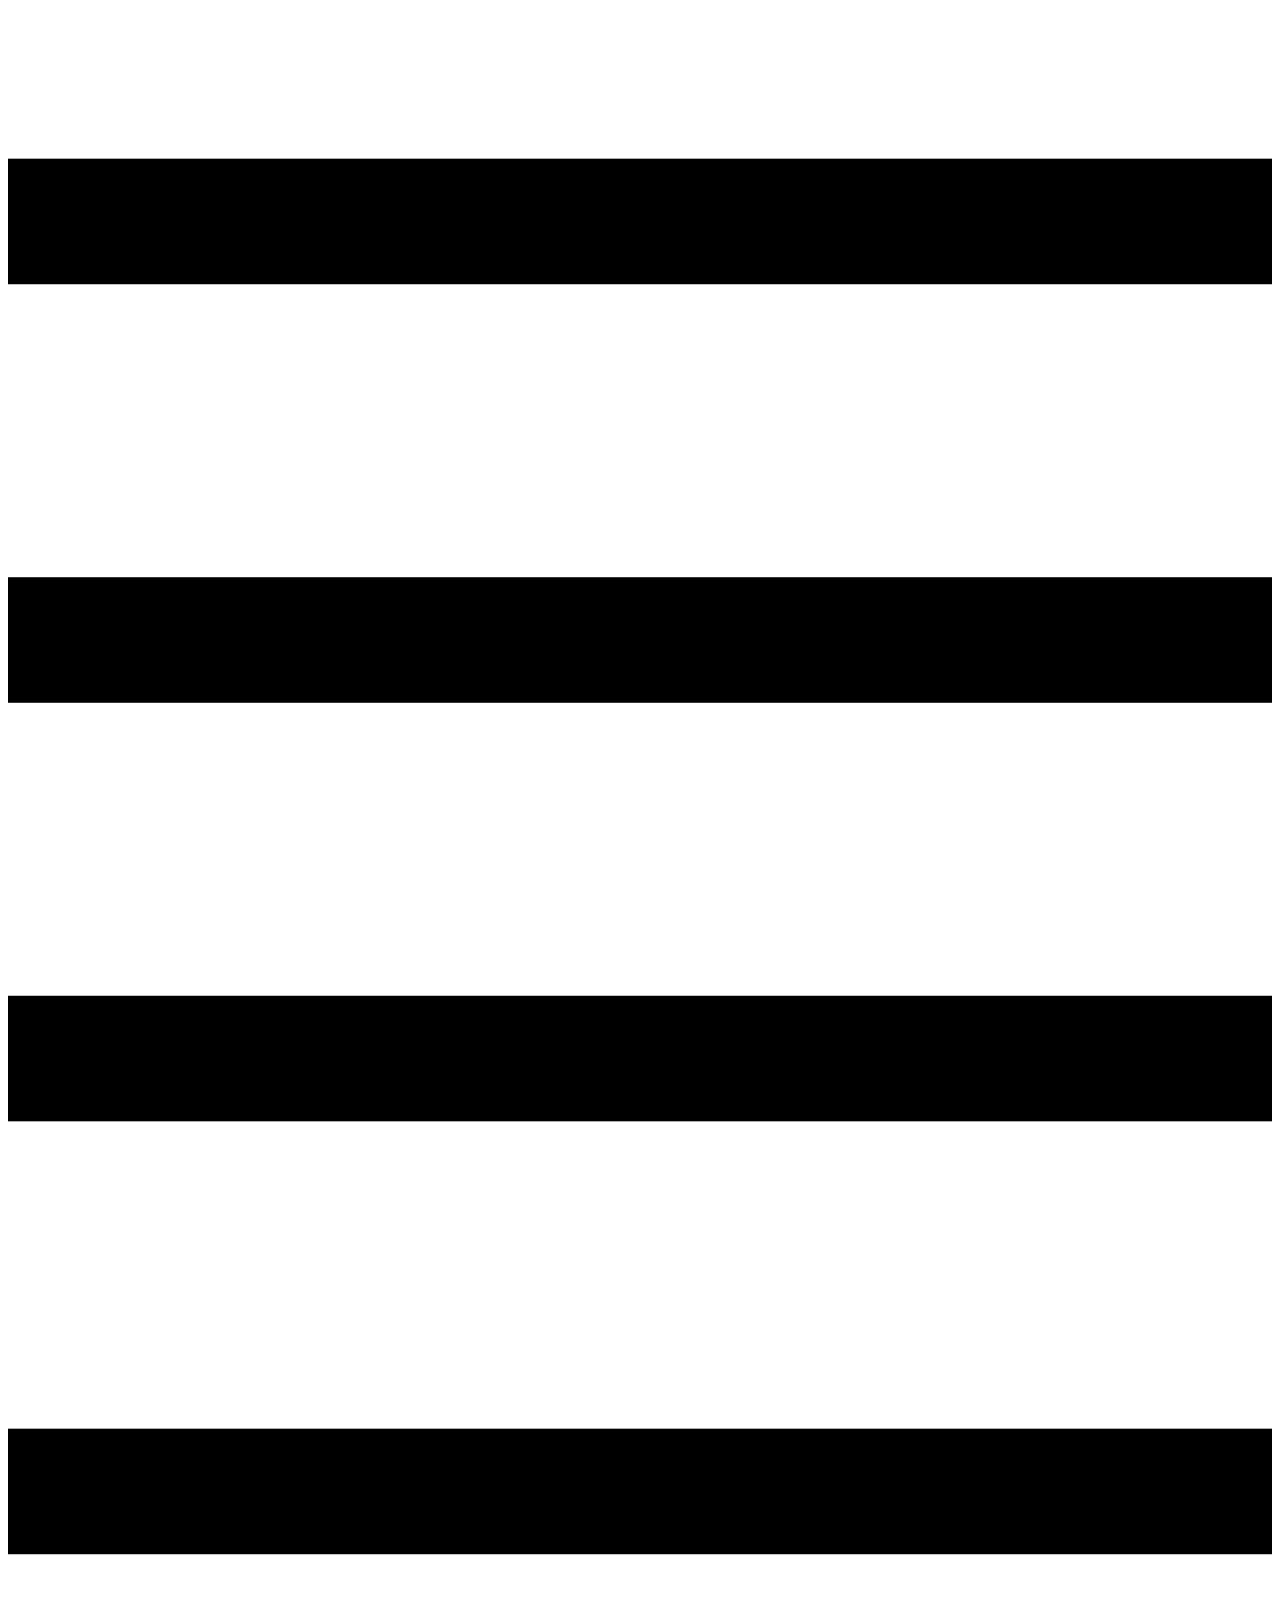
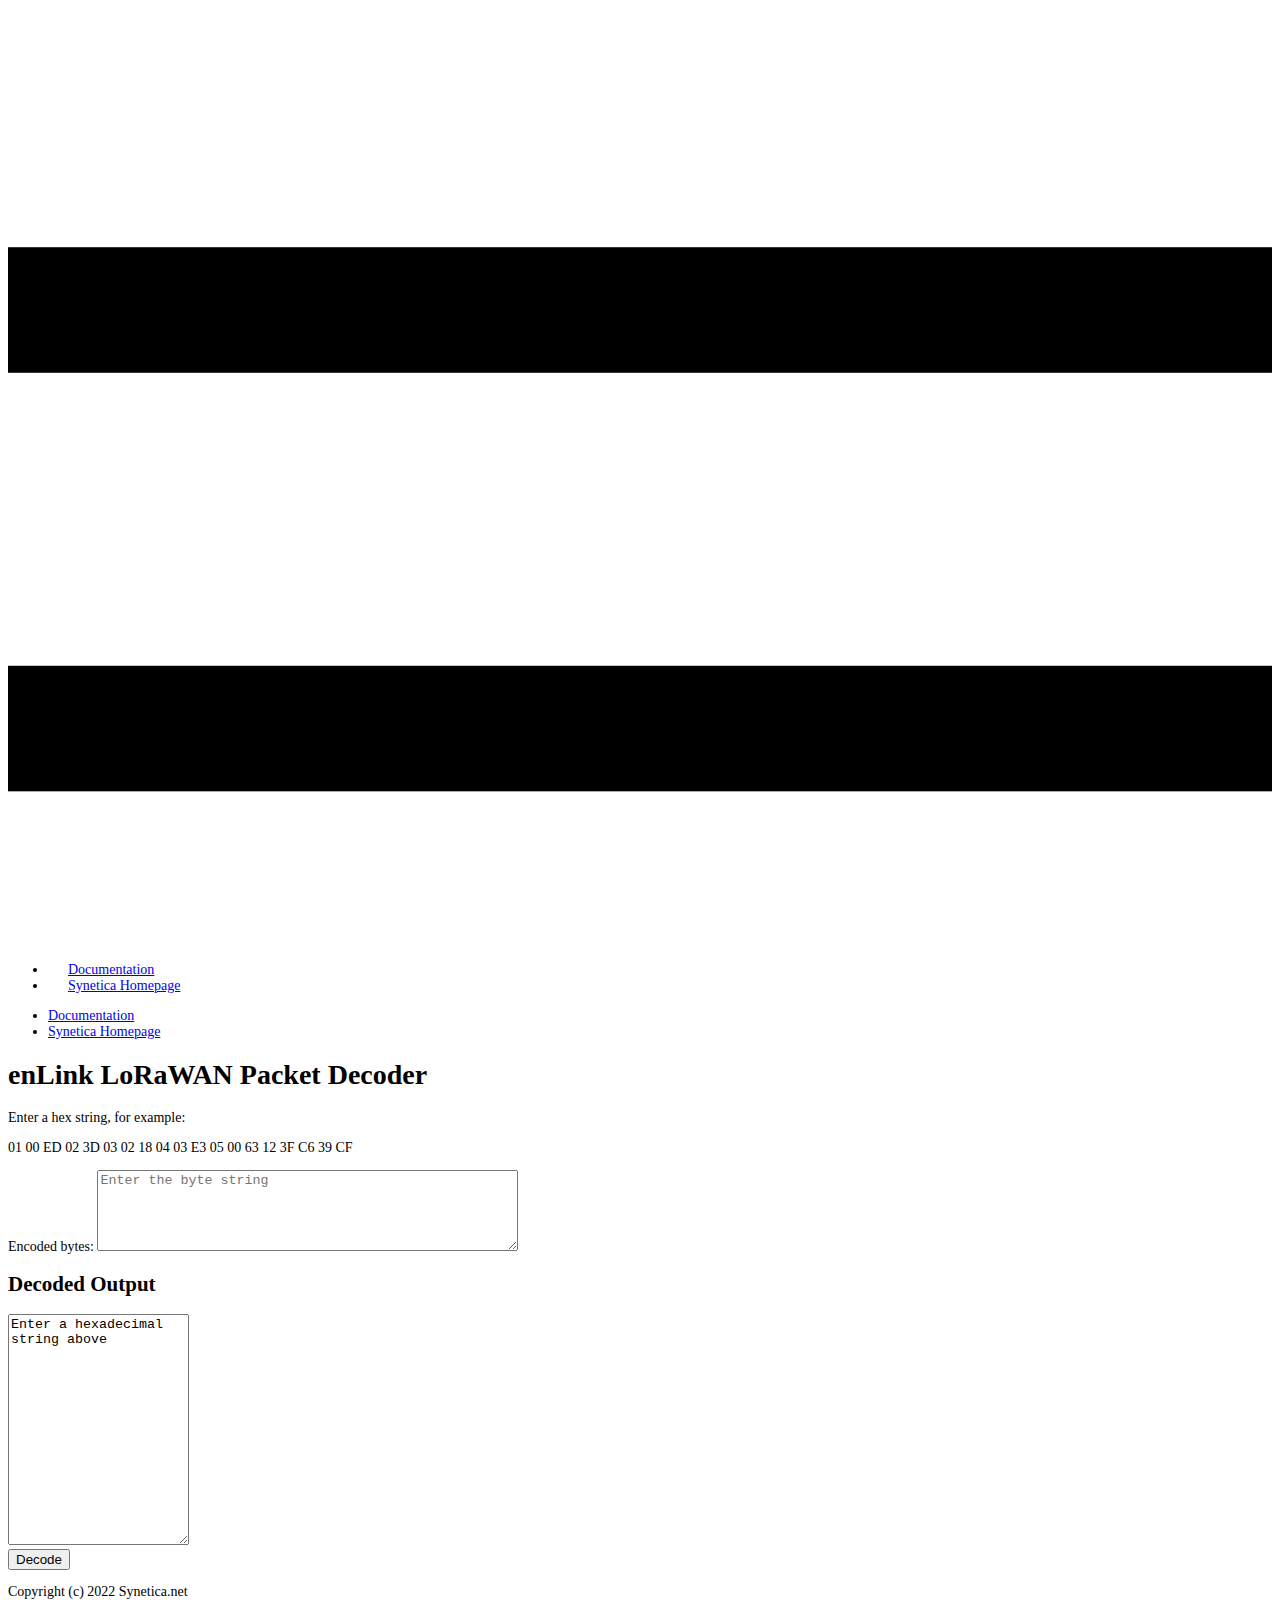
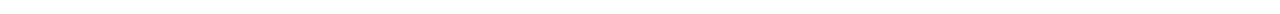
==== docs/index.html @ ffe73d11 "Update index page" ====
<!DOCTYPE html>
<html style="font-size: 14px" lang="en">
  <head>
    <meta name="viewport" content="width=device-width, initial-scale=1.0" />
    <meta charset="utf-8" />
    <meta name="keywords" content="enLink LoRaWAN decoder" />
    <meta name="description" content="" />
    <title>enLink Packet Decoder</title>
    <link rel="stylesheet" href="nicepage.css" media="screen" />
    <link rel="stylesheet" href="enLink-Packet-Decoder.css" media="screen" />
    <script
      class="u-script"
      type="text/javascript"
      src="jquery.js"
      defer=""
    ></script>
    <script
      class="u-script"
      type="text/javascript"
      src="nicepage.js"
      defer=""
    ></script>
    <meta name="generator" content="Hand Hacked" />
    <link
      id="u-theme-google-font"
      rel="stylesheet"
      href="https://fonts.googleapis.com/css?family=Roboto:100,100i,300,300i,400,400i,500,500i,700,700i,900,900i|Open+Sans:300,300i,400,400i,500,500i,600,600i,700,700i,800,800i"
    />
    <link
      id="u-page-google-font"
      rel="stylesheet"
      href="https://fonts.googleapis.com/css?family=Fira+Mono:400,500,700"
    />

    <script type="application/ld+json">
      {
        "@context": "http://schema.org",
        "@type": "Organization",
        "name": "Live Decoder"
      }
    </script>
    <meta name="theme-color" content="#8eafce" />
    <meta property="og:title" content="enLink Packet Decoder" />
    <meta property="og:description" content="" />
    <meta property="og:type" content="website" />
  </head>
  <body
    data-home-page="enLink-Packet-Decoder.html"
    data-home-page-title="enLink Packet Decoder"
    class="u-body u-xl-mode"
  >
    <header class="u-clearfix u-header u-header" id="sec-e3d4">
      <div class="u-clearfix u-sheet u-valign-middle u-sheet-1">
        <nav
          class="u-align-left u-menu u-menu-dropdown u-offcanvas u-menu-1"
          data-responsive-from="XL"
        >
          <div class="menu-collapse">
            <a
              class="u-button-style u-nav-link"
              href="#"
              style="padding: 4px 0px; font-size: calc(1em + 8px)"
            >
              <svg
                class="u-svg-link"
                preserveAspectRatio="xMidYMin slice"
                viewBox="0 0 302 302"
                style=""
              >
                <use
                  xmlns:xlink="http://www.w3.org/1999/xlink"
                  xlink:href="#svg-5c50"
                ></use>
              </svg>
              <svg
                xmlns="http://www.w3.org/2000/svg"
                xmlns:xlink="http://www.w3.org/1999/xlink"
                version="1.1"
                id="svg-5c50"
                x="0px"
                y="0px"
                viewBox="0 0 302 302"
                style="enable-background: new 0 0 302 302"
                xml:space="preserve"
                class="u-svg-content"
              >
                <g>
                  <rect y="36" width="302" height="30"></rect>
                  <rect y="236" width="302" height="30"></rect>
                  <rect y="136" width="302" height="30"></rect>
                </g>
                <g></g>
                <g></g>
                <g></g>
                <g></g>
                <g></g>
                <g></g>
                <g></g>
                <g></g>
                <g></g>
                <g></g>
                <g></g>
                <g></g>
                <g></g>
                <g></g>
                <g></g>
              </svg>
            </a>
          </div>
          <div class="u-custom-menu u-nav-container">
            <ul class="u-nav u-unstyled u-nav-1">
              <li class="u-nav-item">
                <a
                  class="u-button-style u-nav-link u-text-active-palette-1-base u-text-hover-palette-2-base"
                  href="https://github.com/synetica/enlink-decoder"
                  style="padding: 10px 20px"
                  >Documentation</a
                >
              </li>
              <li class="u-nav-item">
                <a
                  class="u-button-style u-nav-link u-text-active-palette-1-base u-text-hover-palette-2-base"
                  href="https://synetica.net"
                  style="padding: 10px 20px"
                  >Synetica Homepage</a
                >
              </li>
            </ul>
          </div>
          <div class="u-custom-menu u-nav-container-collapse">
            <div
              class="u-align-center u-black u-container-style u-inner-container-layout u-opacity u-opacity-95 u-sidenav"
            >
              <div class="u-inner-container-layout u-sidenav-overflow">
                <div class="u-menu-close"></div>
                <ul
                  class="u-align-center u-nav u-popupmenu-items u-unstyled u-nav-2"
                >
                  <li class="u-nav-item">
                    <a
                      class="u-button-style u-nav-link"
                      href="https://github.com/synetica/enlink-decoder"
                      >Documentation</a
                    >
                  </li>
                  <li class="u-nav-item">
                    <a
                      class="u-button-style u-nav-link"
                      href="https://synetica.net"
                      >Synetica Homepage</a
                    >
                  </li>
                </ul>
              </div>
            </div>
            <div class="u-black u-menu-overlay u-opacity u-opacity-70"></div>
          </div>
        </nav>
      </div>
    </header>
    <section
      class="u-align-left u-clearfix u-image u-section-1"
      id="carousel_5990"
      data-image-width="978"
      data-image-height="648"
    >
      <div class="u-clearfix u-sheet u-sheet-1">
        <h1 class="u-text u-text-default u-text-palette-2-base u-text-1">
          enLink LoRaWA​N Packet Decoder
        </h1>
        <div class="u-clearfix u-layout-wrap u-layout-wrap-1">
          <div class="u-layout">
            <div class="u-layout-col">
              <div
                class="u-align-left u-container-style u-layout-cell u-size-60 u-layout-cell-1"
              >
                <div class="u-container-layout u-container-layout-1">
                  <p class="u-text u-text-2">
                    Enter a hex string, for example:
                  </p>
                  <p
                    class="u-large-text u-text u-text-black u-text-default u-text-variant u-text-3"
                  >
                    01 00 ED 02 3D 03 02 18 04 03 E3 05 00 63 12 3F C6 39 CF
                  </p>
                  <div class="u-expanded-width u-form u-form-1">
                    <div class="u-form-group u-form-message">
                      <label
                        for="encoded-bytes"
                        class="u-custom-font u-label u-text-font"
                        >Encoded bytes:</label
                      >
                      <textarea
                        placeholder="Enter the byte string"
                        rows="5"
                        cols="50"
                        id="encoded-bytes"
                        name="encoded-bytes"
                        class="u-border-1 u-border-grey-30 u-custom-font u-input u-input-rectangle u-palette-2-light-3 u-radius-10 u-input-1"
                        required=""
                      ></textarea>

                      <h2>Decoded Output</h2>
                      <textarea id="output" class="u-border-1 u-border-grey-30 u-custom-font u-input u-input-rectangle u-palette-2-light-3 u-radius-10 u-input-1" rows="15">Enter a hexadecimal string above</textarea>

                      <div class="u-align-left u-form-group u-form-submit">
                        <button
                          id="decode"
                          onclick="decode_packet(); return false;"
                          class="u-active-palette-1-dark-1 u-border-none u-btn u-btn-submit u-button-style u-hover-palette-1-light-1 u-btn-1"
                        >
                          Decode
                        </button>
                      </div>
                    </div>
                  </div>
                </div>
              </div>
            </div>
          </div>
        </div>
      </div>
    </section>

    <footer
      class="u-align-center u-clearfix u-footer u-grey-80 u-footer"
      id="sec-57d0"
    >
      <div class="u-clearfix u-sheet u-sheet-1">
        <p class="u-small-text u-text u-text-variant u-text-1">
          Copyright (c) 2022 Synetica.net
        </p>
      </div>
    </footer>

    <script src="script.js"></script>
    <noscript>You need to enable JavaScript to enable interactivity.</noscript>
  </body>
</html>
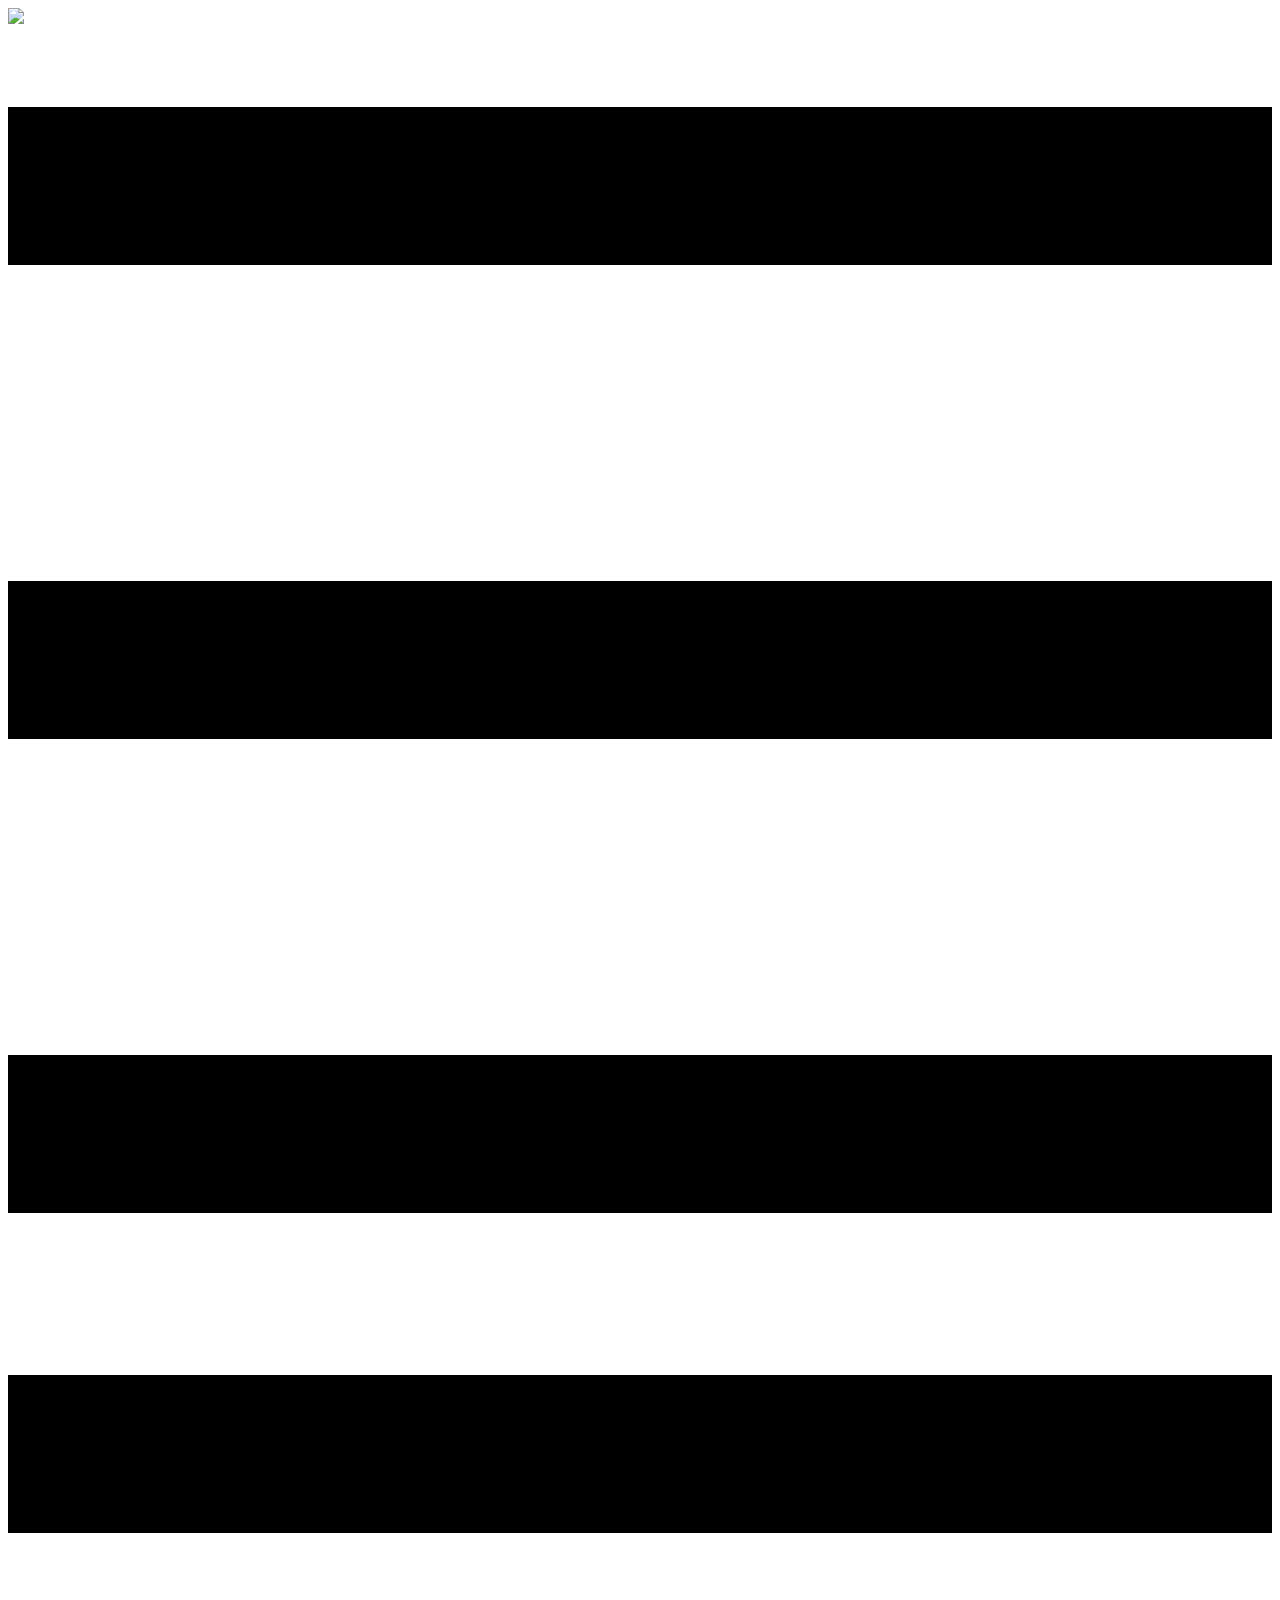
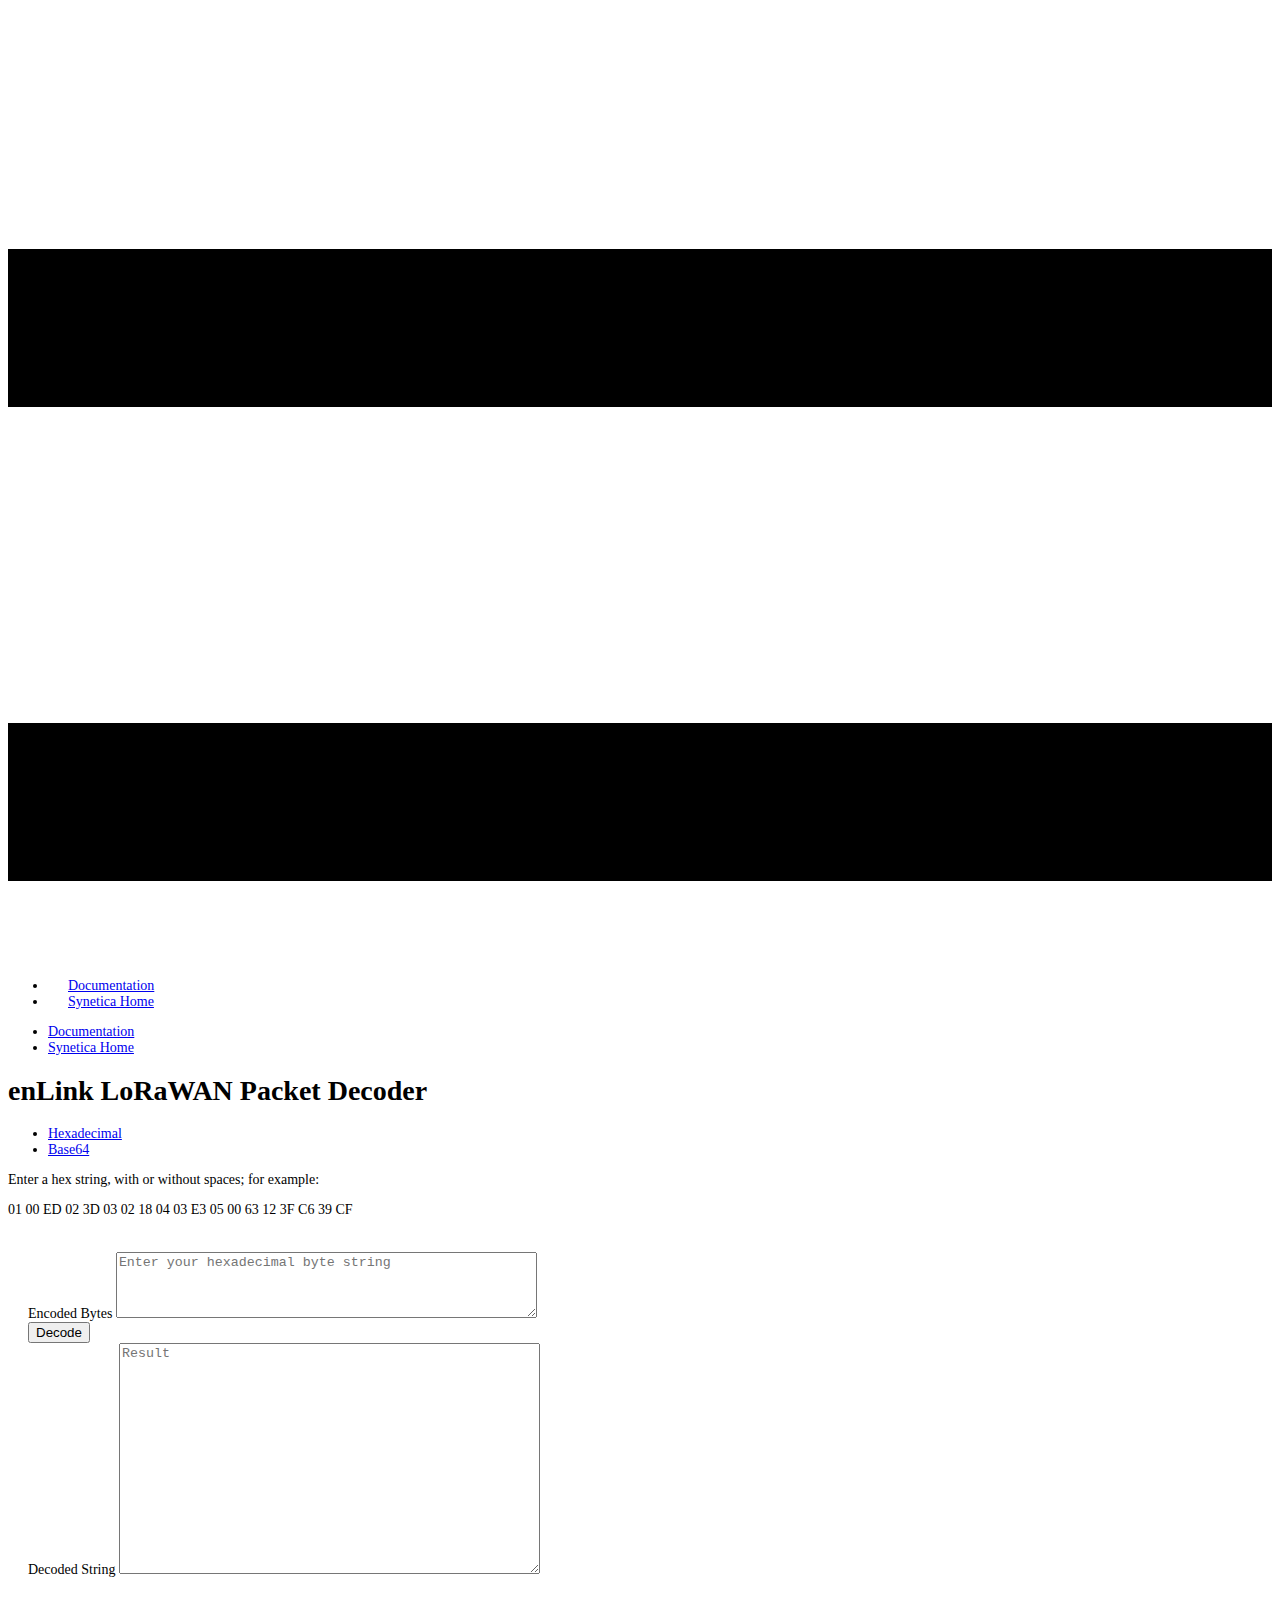
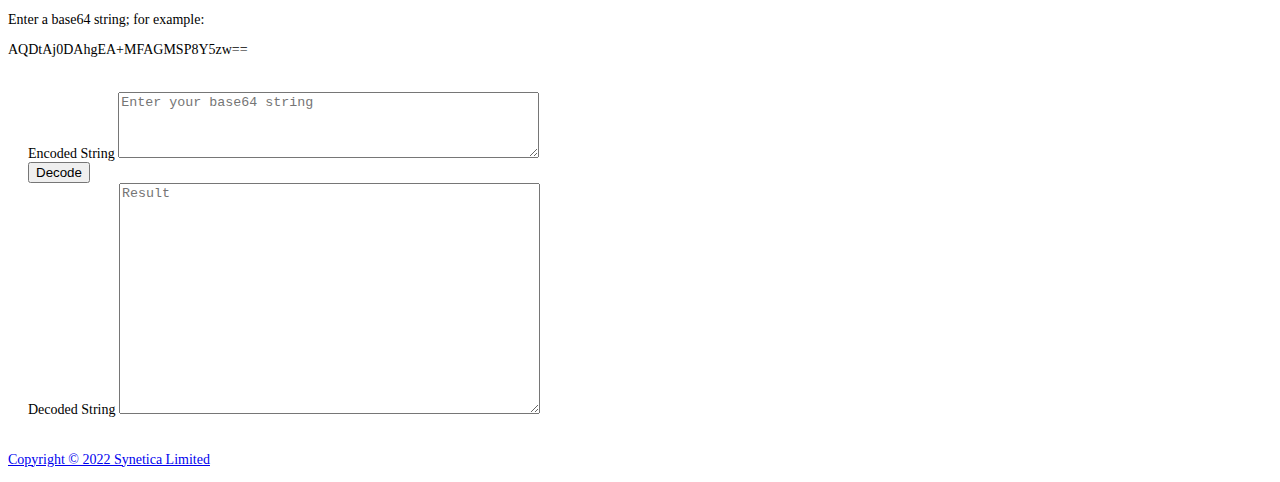
==== commit f85edae6: "Small typo fixes" ====
--- a/docs/index.html
+++ b/docs/index.html
@@ -1,239 +1,137 @@
 <!DOCTYPE html>
-<html style="font-size: 14px" lang="en">
+<html style="font-size: 14px;" lang="en">
   <head>
-    <meta name="viewport" content="width=device-width, initial-scale=1.0" />
-    <meta charset="utf-8" />
-    <meta name="keywords" content="enLink LoRaWAN decoder" />
-    <meta name="description" content="" />
+    <meta name="viewport" content="width=device-width, initial-scale=1.0"/>
+    <meta charset="utf-8"/>
+    <meta name="keywords" content="enLink LoRaWAN decoder"/>
+    <meta name="description" content=""/>
     <title>enLink Packet Decoder</title>
-    <link rel="stylesheet" href="nicepage.css" media="screen" />
-    <link rel="stylesheet" href="enLink-Packet-Decoder.css" media="screen" />
-    <script
-      class="u-script"
-      type="text/javascript"
-      src="jquery.js"
-      defer=""
-    ></script>
-    <script
-      class="u-script"
-      type="text/javascript"
-      src="nicepage.js"
-      defer=""
-    ></script>
-    <meta name="generator" content="Hand Hacked" />
-    <link
-      id="u-theme-google-font"
-      rel="stylesheet"
-      href="https://fonts.googleapis.com/css?family=Roboto:100,100i,300,300i,400,400i,500,500i,700,700i,900,900i|Open+Sans:300,300i,400,400i,500,500i,600,600i,700,700i,800,800i"
-    />
-    <link
-      id="u-page-google-font"
-      rel="stylesheet"
-      href="https://fonts.googleapis.com/css?family=Fira+Mono:400,500,700"
-    />
-
-    <script type="application/ld+json">
-      {
+    <link rel="stylesheet" href="nicepage.css" media="screen"/>
+    <link rel="stylesheet" href="enLink-Packet-Decoder.css" media="screen"/>
+    <script class="u-script" type="text/javascript" src="jquery.js" defer=""></script>
+    <script class="u-script" type="text/javascript" src="nicepage.js" defer=""></script>
+    <meta name="generator" content="Hand Hacked"/>
+    <link rel="icon" href="images/favicon.png"/>
+    <link id="u-theme-google-font" rel="stylesheet" href="https://fonts.googleapis.com/css?family=Roboto:100,100i,300,300i,400,400i,500,500i,700,700i,900,900i|Open+Sans:300,300i,400,400i,500,500i,600,600i,700,700i,800,800i"/>
+    <link id="u-page-google-font" rel="stylesheet" href="https://fonts.googleapis.com/css?family=Fira+Mono:400,500,700"/>
+    <script type="application/ld+json">{
         "@context": "http://schema.org",
         "@type": "Organization",
-        "name": "Live Decoder"
-      }
-    </script>
-    <meta name="theme-color" content="#8eafce" />
-    <meta property="og:title" content="enLink Packet Decoder" />
-    <meta property="og:description" content="" />
-    <meta property="og:type" content="website" />
+        "name": "Live Decoder",
+        "logo": "images/synetica.png"
+    }</script>
+    <meta name="theme-color" content="#32546c"/>
+    <meta property="og:title" content="enLink Packet Decoder"/>
+    <meta property="og:description" content=""/>
+    <meta property="og:type" content="website"/>
   </head>
-  <body
-    data-home-page="enLink-Packet-Decoder.html"
-    data-home-page-title="enLink Packet Decoder"
-    class="u-body u-xl-mode"
-  >
-    <header class="u-clearfix u-header u-header" id="sec-e3d4">
-      <div class="u-clearfix u-sheet u-valign-middle u-sheet-1">
-        <nav
-          class="u-align-left u-menu u-menu-dropdown u-offcanvas u-menu-1"
-          data-responsive-from="XL"
-        >
-          <div class="menu-collapse">
-            <a
-              class="u-button-style u-nav-link"
-              href="#"
-              style="padding: 4px 0px; font-size: calc(1em + 8px)"
-            >
-              <svg
-                class="u-svg-link"
-                preserveAspectRatio="xMidYMin slice"
-                viewBox="0 0 302 302"
-                style=""
-              >
-                <use
-                  xmlns:xlink="http://www.w3.org/1999/xlink"
-                  xlink:href="#svg-5c50"
-                ></use>
-              </svg>
-              <svg
-                xmlns="http://www.w3.org/2000/svg"
-                xmlns:xlink="http://www.w3.org/1999/xlink"
-                version="1.1"
-                id="svg-5c50"
-                x="0px"
-                y="0px"
-                viewBox="0 0 302 302"
-                style="enable-background: new 0 0 302 302"
-                xml:space="preserve"
-                class="u-svg-content"
-              >
-                <g>
-                  <rect y="36" width="302" height="30"></rect>
-                  <rect y="236" width="302" height="30"></rect>
-                  <rect y="136" width="302" height="30"></rect>
-                </g>
-                <g></g>
-                <g></g>
-                <g></g>
-                <g></g>
-                <g></g>
-                <g></g>
-                <g></g>
-                <g></g>
-                <g></g>
-                <g></g>
-                <g></g>
-                <g></g>
-                <g></g>
-                <g></g>
-                <g></g>
-              </svg>
+  <body data-home-page="enLink-Packet-Decoder.html" data-home-page-title="enLink Packet Decoder" class="u-body u-xl-mode"><header class="u-clearfix u-grey-80 u-header u-header" id="sec-e3d4"><div class="u-clearfix u-sheet u-sheet-1">
+        <a href="https://synetica.net" class="u-image u-logo u-image-1" data-image-width="320" data-image-height="100" title="Synetica Homepage" target="_blank">
+          <img src="images/synetica.png" class="u-logo-image u-logo-image-1"/>
+        </a>
+        <nav class="u-menu u-menu-dropdown u-offcanvas u-menu-1">
+          <div class="menu-collapse" style="font-size: 1rem; letter-spacing: 0px;">
+            <a class="u-button-style u-custom-left-right-menu-spacing u-custom-padding-bottom u-custom-text-active-color u-custom-text-color u-custom-text-hover-color u-custom-top-bottom-menu-spacing u-nav-link u-text-active-palette-1-base u-text-hover-palette-2-base" href="#">
+              <svg class="u-svg-link" viewBox="0 0 24 24"><use xmlns:xlink="http://www.w3.org/1999/xlink" xlink:href="#menu-hamburger"></use></svg>
+              <svg class="u-svg-content" version="1.1" id="menu-hamburger" viewBox="0 0 16 16" x="0px" y="0px" xmlns:xlink="http://www.w3.org/1999/xlink" xmlns="http://www.w3.org/2000/svg"><g><rect y="1" width="16" height="2"></rect><rect y="7" width="16" height="2"></rect><rect y="13" width="16" height="2"></rect>
+</g></svg>
             </a>
           </div>
           <div class="u-custom-menu u-nav-container">
-            <ul class="u-nav u-unstyled u-nav-1">
-              <li class="u-nav-item">
-                <a
-                  class="u-button-style u-nav-link u-text-active-palette-1-base u-text-hover-palette-2-base"
-                  href="https://github.com/synetica/enlink-decoder"
-                  style="padding: 10px 20px"
-                  >Documentation</a
-                >
-              </li>
-              <li class="u-nav-item">
-                <a
-                  class="u-button-style u-nav-link u-text-active-palette-1-base u-text-hover-palette-2-base"
-                  href="https://synetica.net"
-                  style="padding: 10px 20px"
-                  >Synetica Homepage</a
-                >
-              </li>
-            </ul>
+            <ul class="u-nav u-unstyled u-nav-1"><li class="u-nav-item"><a class="u-button-style u-nav-link u-text-active-palette-4-dark-1 u-text-body-alt-color u-text-hover-palette-4-light-2" href="https://github.com/synetica/enlink-decoder" style="padding: 10px 20px;">Documentation</a>
+</li><li class="u-nav-item"><a class="u-button-style u-nav-link u-text-active-palette-4-dark-1 u-text-body-alt-color u-text-hover-palette-4-light-2" href="https://synetica.net" style="padding: 10px 20px;">Synetica Home</a>
+</li></ul>
           </div>
           <div class="u-custom-menu u-nav-container-collapse">
-            <div
-              class="u-align-center u-black u-container-style u-inner-container-layout u-opacity u-opacity-95 u-sidenav"
-            >
+            <div class="u-black u-container-style u-inner-container-layout u-opacity u-opacity-95 u-sidenav">
               <div class="u-inner-container-layout u-sidenav-overflow">
                 <div class="u-menu-close"></div>
-                <ul
-                  class="u-align-center u-nav u-popupmenu-items u-unstyled u-nav-2"
-                >
-                  <li class="u-nav-item">
-                    <a
-                      class="u-button-style u-nav-link"
-                      href="https://github.com/synetica/enlink-decoder"
-                      >Documentation</a
-                    >
-                  </li>
-                  <li class="u-nav-item">
-                    <a
-                      class="u-button-style u-nav-link"
-                      href="https://synetica.net"
-                      >Synetica Homepage</a
-                    >
-                  </li>
-                </ul>
+                <ul class="u-align-center u-nav u-popupmenu-items u-unstyled u-nav-2"><li class="u-nav-item"><a class="u-button-style u-nav-link" href="https://github.com/synetica/enlink-decoder">Documentation</a>
+</li><li class="u-nav-item"><a class="u-button-style u-nav-link" href="https://synetica.net">Synetica Home</a>
+</li></ul>
               </div>
             </div>
             <div class="u-black u-menu-overlay u-opacity u-opacity-70"></div>
           </div>
         </nav>
-      </div>
-    </header>
-    <section
-      class="u-align-left u-clearfix u-image u-section-1"
-      id="carousel_5990"
-      data-image-width="978"
-      data-image-height="648"
-    >
+      </div></header>
+    <section class="u-align-left u-clearfix u-image u-section-1" id="carousel_5990" data-image-width="978" data-image-height="648">
       <div class="u-clearfix u-sheet u-sheet-1">
-        <h1 class="u-text u-text-default u-text-palette-2-base u-text-1">
-          enLink LoRaWA​N Packet Decoder
-        </h1>
-        <div class="u-clearfix u-layout-wrap u-layout-wrap-1">
-          <div class="u-layout">
-            <div class="u-layout-col">
-              <div
-                class="u-align-left u-container-style u-layout-cell u-size-60 u-layout-cell-1"
-              >
-                <div class="u-container-layout u-container-layout-1">
-                  <p class="u-text u-text-2">
-                    Enter a hex string, for example:
-                  </p>
-                  <p
-                    class="u-large-text u-text u-text-black u-text-default u-text-variant u-text-3"
-                  >
-                    01 00 ED 02 3D 03 02 18 04 03 E3 05 00 63 12 3F C6 39 CF
-                  </p>
-                  <div class="u-expanded-width u-form u-form-1">
+        <h1 class="u-text u-text-default u-text-palette-1-base u-text-1">enLink LoRaWAN Packet Decoder </h1>
+        <div class="u-expanded-width u-tabs u-tabs-1">
+          <ul class="u-tab-list u-unstyled" role="tablist">
+            <li class="u-tab-item" role="presentation">
+              <a class="active u-active-custom-color-6 u-button-style u-custom-color-5 u-tab-link u-tab-link-1" id="link-tab-1f17" href="#tab-1f17" role="tab" aria-controls="tab-1f17" aria-selected="true">Hexadecimal</a>
+            </li>
+            <li class="u-tab-item" role="presentation">
+              <a class="u-active-custom-color-6 u-button-style u-custom-color-5 u-tab-link u-tab-link-2" id="link-tab-2e6d" href="#tab-2e6d" role="tab" aria-controls="tab-2e6d" aria-selected="false">Base64</a>
+            </li>
+          </ul>
+          <div class="u-tab-content">
+
+            <div class="u-container-style u-custom-color-1 u-shape-rectangle u-tab-active u-tab-pane u-tab-pane-1" id="tab-1f17" role="tabpanel" aria-labelledby="link-tab-1f17">
+              <div class="u-container-layout u-valign-top u-container-layout-1">
+                <p class="u-text u-text-2">Enter a hex string, with or without spaces; for example:</p>
+                <p class="u-large-text u-text u-text-black u-text-default u-text-variant u-text-3">01 00 ED 02 3D 03 02 18 04 03 E3 05 00 63 12 3F C6 39 CF</p>
+                <div class="u-expanded-width u-form u-form-1">
+                  <form class="u-clearfix u-form-spacing-10 u-form-vertical u-inner-form" source="custom" name="form" style="padding: 20px;">
                     <div class="u-form-group u-form-message">
-                      <label
-                        for="encoded-bytes"
-                        class="u-custom-font u-label u-text-font"
-                        >Encoded bytes:</label
-                      >
-                      <textarea
-                        placeholder="Enter the byte string"
-                        rows="5"
-                        cols="50"
-                        id="encoded-bytes"
-                        name="encoded-bytes"
-                        class="u-border-1 u-border-grey-30 u-custom-font u-input u-input-rectangle u-palette-2-light-3 u-radius-10 u-input-1"
-                        required=""
-                      ></textarea>
-
-                      <h2>Decoded Output</h2>
-                      <textarea id="output" class="u-border-1 u-border-grey-30 u-custom-font u-input u-input-rectangle u-palette-2-light-3 u-radius-10 u-input-1" rows="15">Enter a hexadecimal string above</textarea>
-
-                      <div class="u-align-left u-form-group u-form-submit">
-                        <button
-                          id="decode"
-                          onclick="decode_packet(); return false;"
-                          class="u-active-palette-1-dark-1 u-border-none u-btn u-btn-submit u-button-style u-hover-palette-1-light-1 u-btn-1"
-                        >
-                          Decode
-                        </button>
-                      </div>
+                      <label for="encoded-bytes" class="u-label">Encoded Bytes</label>
+                      <textarea placeholder="Enter your hexadecimal byte string" rows="4" cols="50" id="encoded-bytes" name="encoded-bytes" class="u-border-1 u-border-grey-40 u-custom-color-1 u-custom-font u-input u-input-rectangle u-radius-10 u-input-1" required=""></textarea>
                     </div>
-                  </div>
+                    <div class="u-form-checkbox u-form-group u-form-group-2">
+                      <button
+                        id="decode-bytes" onclick="decode_bytes(); return false;"
+                        class="u-border-none u-btn u-btn-round u-button-style u-hover-palette-4-dark-1 u-palette-1-base u-radius-20 u-btn-1">Decode</button>
+                    </div>
+                    <div class="u-form-group u-form-textarea u-form-group-3">
+                      <label for="output-bytes" class="u-label">Decoded String</label>
+                      <textarea rows="15" cols="50" readonly="true" id="output-bytes" name="output-bytes" class="u-border-1 u-border-grey-40 u-custom-color-1 u-custom-font u-input u-input-rectangle u-radius-10 u-input-2" placeholder="Result"></textarea>
+                    </div>
+                  </form>
                 </div>
               </div>
             </div>
+
+            <div class="u-container-style u-custom-color-1 u-shape-rectangle u-tab-pane u-tab-pane-2" id="tab-2e6d" role="tabpanel" aria-labelledby="link-tab-2e6d">
+              <div class="u-container-layout u-valign-top u-container-layout-2">
+                <p class="u-text u-text-4">Enter a base64 string; for example:</p>
+                <p class="u-large-text u-text u-text-black u-text-default u-text-variant u-text-5">AQDtAj0DAhgEA+MFAGMSP8Y5zw==</p>
+                <div class="u-expanded-width u-form u-form-2">
+                  <form class="u-clearfix u-form-spacing-10 u-form-vertical u-inner-form" source="custom" name="form" style="padding: 20px;">
+
+                    <div class="u-form-group u-form-message">
+                      <label for="encoded-base64" class="u-label">Encoded String</label>
+                      <textarea placeholder="Enter your base64 string" rows="4" cols="50" id="encoded-base64" name="encoded-base64" class="u-border-1 u-border-grey-40 u-custom-color-1 u-custom-font u-input u-input-rectangle u-radius-10 u-input-3" required=""></textarea>
+                    </div>
+
+                    <div class="u-form-checkbox u-form-group u-form-group-6">
+                      <button
+                      id="decode-base64" onclick="decode_base64(); return false;"
+                      class="u-border-none u-btn u-btn-round u-button-style u-hover-palette-4-dark-1 u-palette-1-base u-radius-20 u-btn-1">Decode</button>
+                    </div>
+
+                    <div class="u-form-group u-form-textarea u-form-group-7">
+                      <label for="output-base64" class="u-label">Decoded String</label>
+                      <textarea rows="15" cols="50" readonly="true" id="output-base64" name="output-base64" class="u-border-1 u-border-grey-40 u-custom-color-1 u-custom-font u-input u-input-rectangle u-radius-10 u-input-4" placeholder="Result"></textarea>
+                    </div>
+
+                  </form>
+                </div>
+              </div>
+            </div>
+
           </div>
         </div>
       </div>
     </section>
-
-    <footer
-      class="u-align-center u-clearfix u-footer u-grey-80 u-footer"
-      id="sec-57d0"
-    >
-      <div class="u-clearfix u-sheet u-sheet-1">
-        <p class="u-small-text u-text u-text-variant u-text-1">
-          Copyright (c) 2022 Synetica.net
+    
+    <footer class="u-align-center u-clearfix u-footer u-grey-80 u-footer" id="sec-57d0"><div class="u-clearfix u-sheet u-sheet-1">
+        <p class="u-small-text u-text u-text-palette-4-base u-text-variant u-text-1">
+          <a class="u-active-none u-border-none u-btn u-button-link u-button-style u-hover-none u-none u-text-hover-palette-4-light-2 u-text-palette-1-light-1 u-btn-1"
+            href="https://synetica.net" target="_blank">Copyright © 2022 Synetica Limited</a>
         </p>
-      </div>
-    </footer>
-
-    <script src="script.js"></script>
-    <noscript>You need to enable JavaScript to enable interactivity.</noscript>
-  </body>
-</html>
+      </div></footer>
+      <script src="script.js"></script>
+      <noscript>You need to enable JavaScript to enable interactivity.</noscript>
+</body></html>
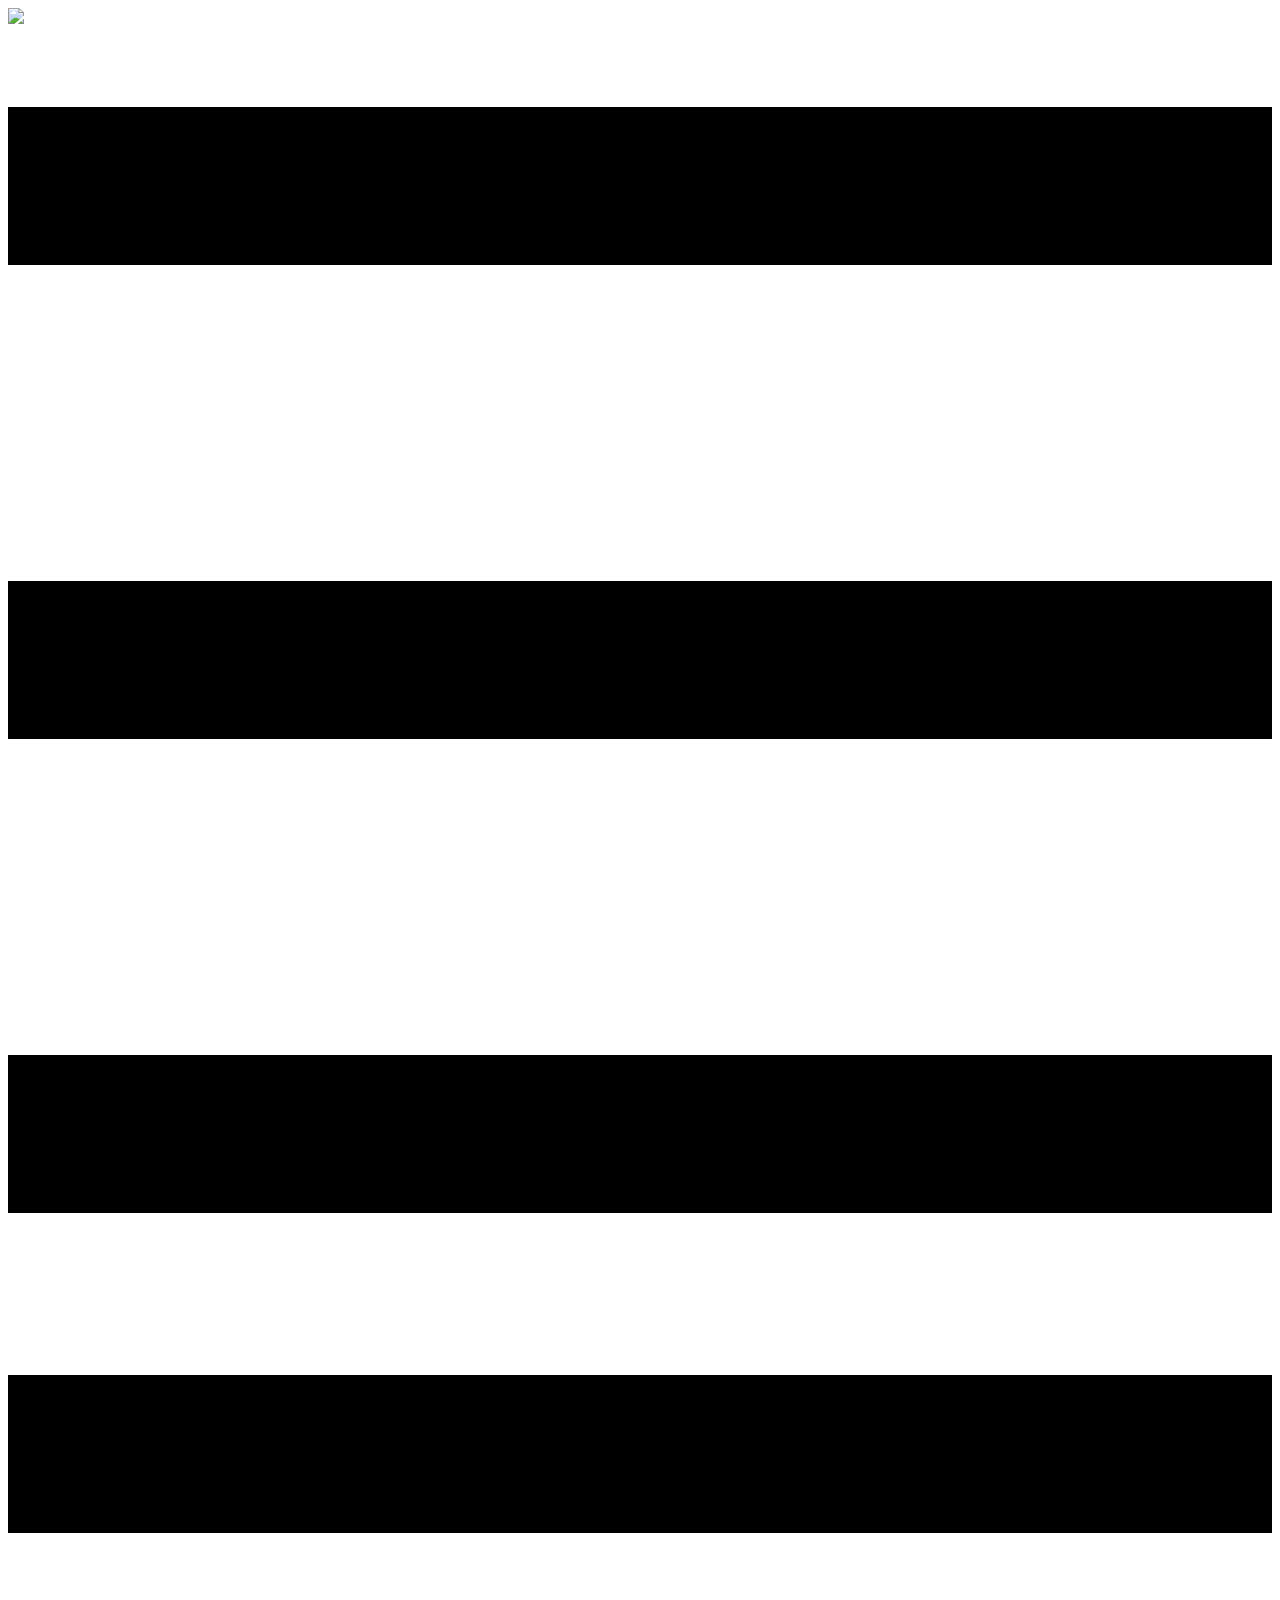
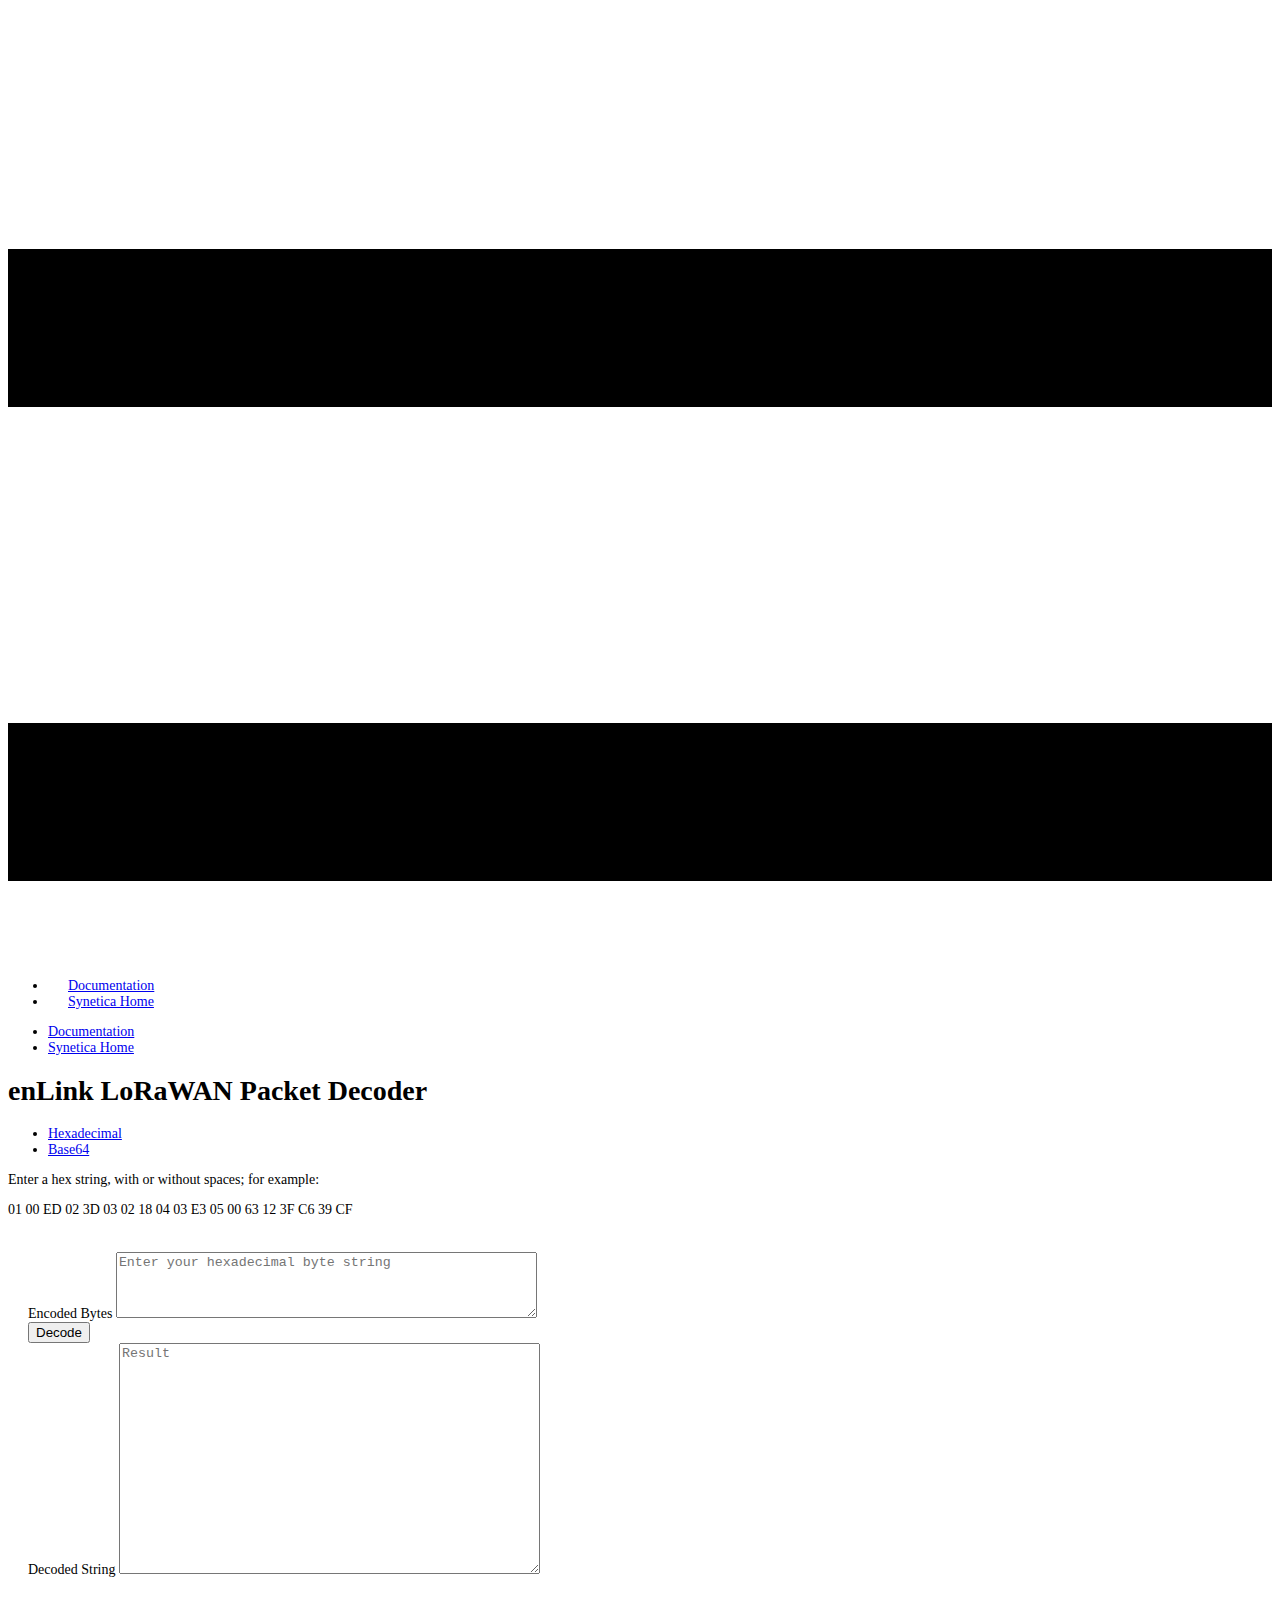
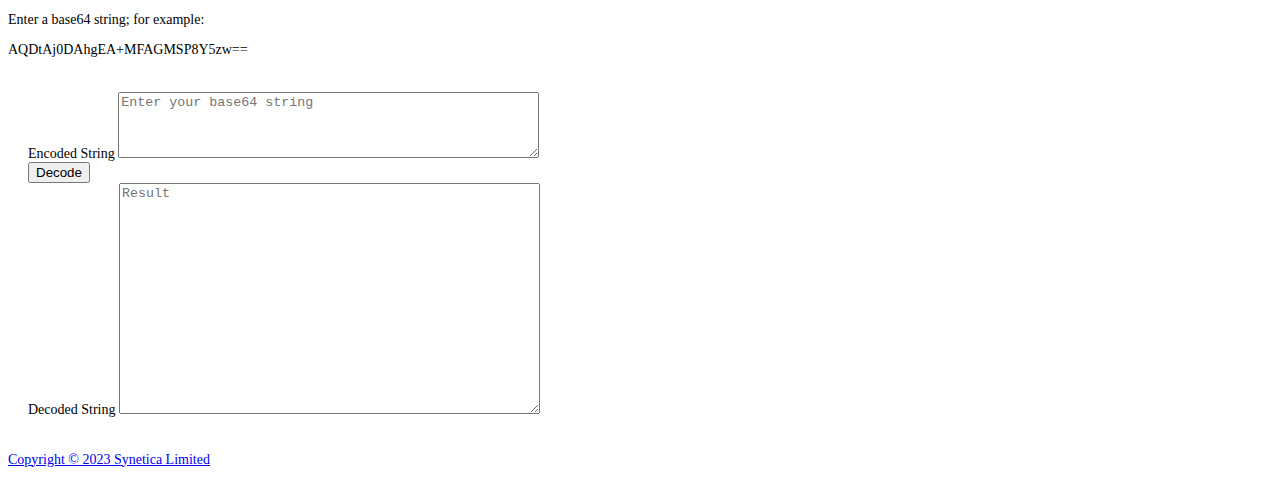
==== commit 6879e4ce: "Minor typo change" ====
--- a/docs/index.html
+++ b/docs/index.html
@@ -129,7 +129,7 @@
     <footer class="u-align-center u-clearfix u-footer u-grey-80 u-footer" id="sec-57d0"><div class="u-clearfix u-sheet u-sheet-1">
         <p class="u-small-text u-text u-text-palette-4-base u-text-variant u-text-1">
           <a class="u-active-none u-border-none u-btn u-button-link u-button-style u-hover-none u-none u-text-hover-palette-4-light-2 u-text-palette-1-light-1 u-btn-1"
-            href="https://synetica.net" target="_blank">Copyright © 2022 Synetica Limited</a>
+            href="https://synetica.net" target="_blank">Copyright © 2023 Synetica Limited</a>
         </p>
       </div></footer>
       <script src="script.js"></script>
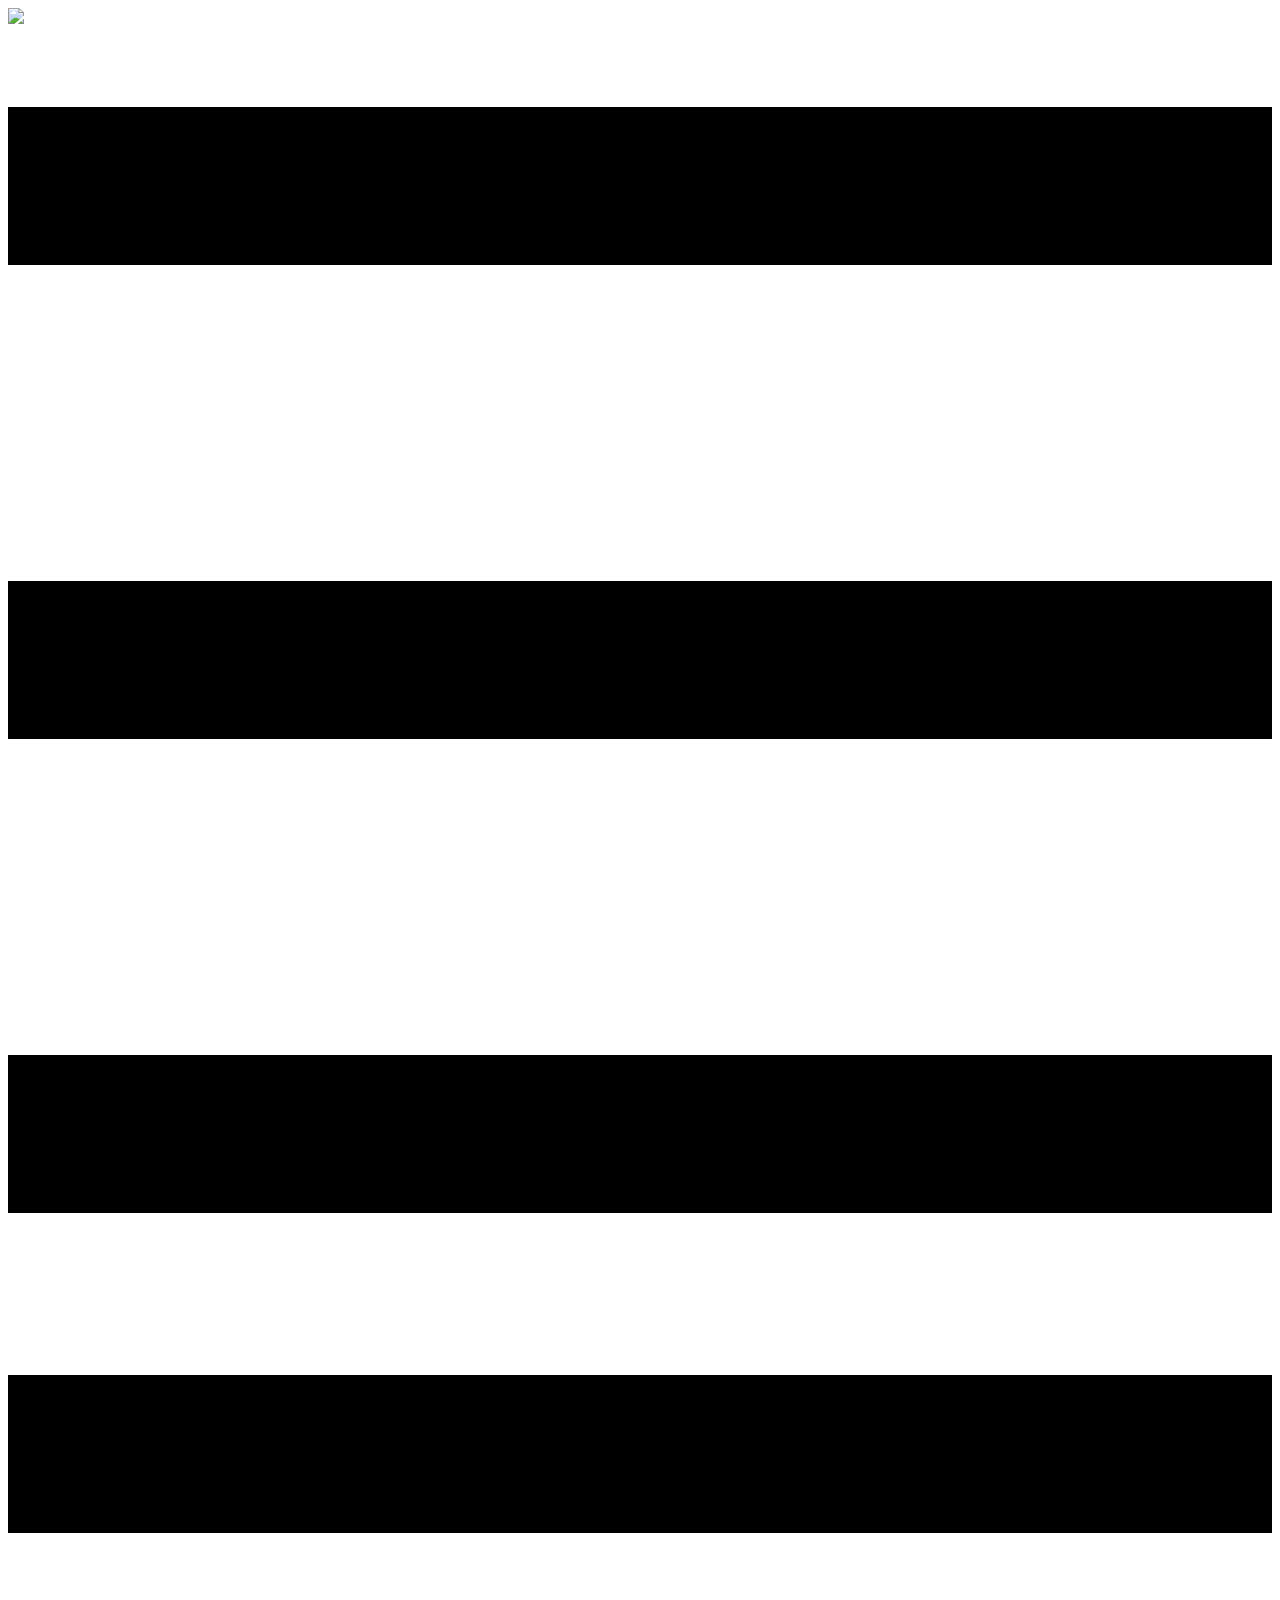
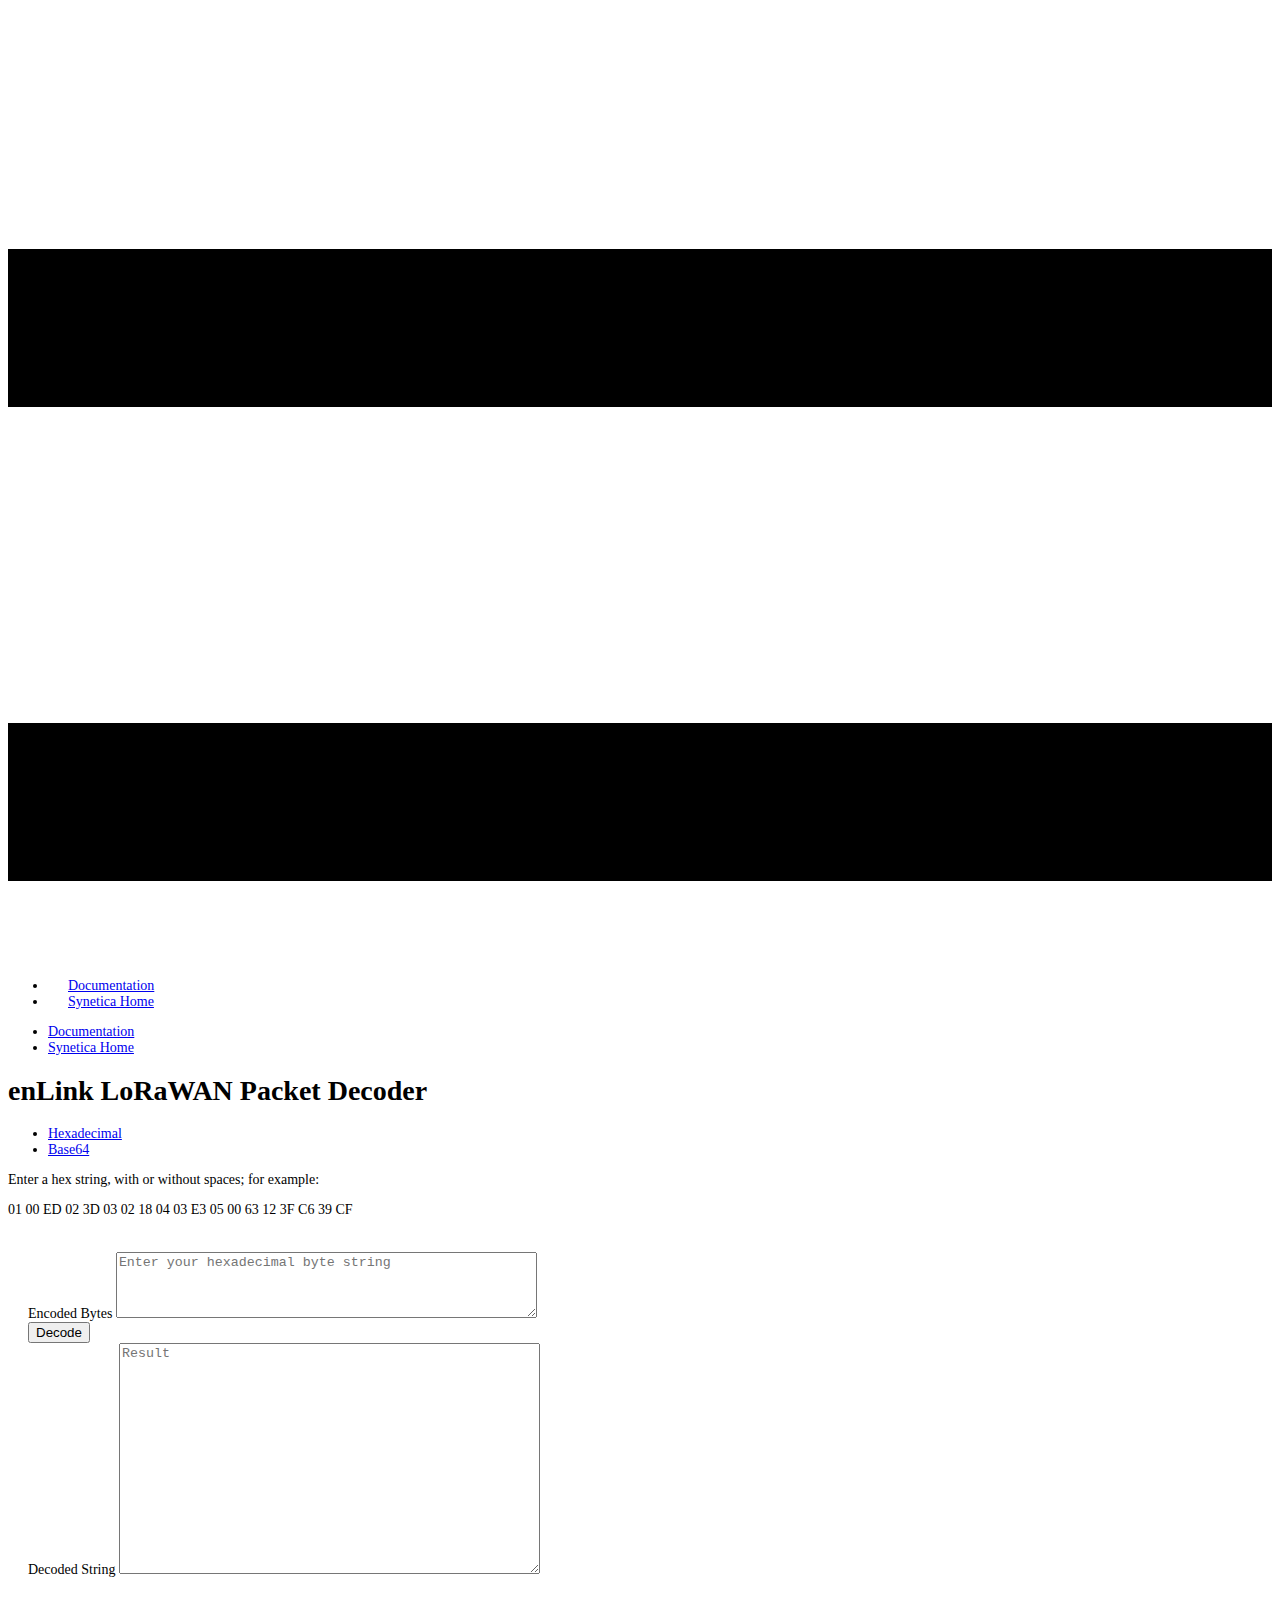
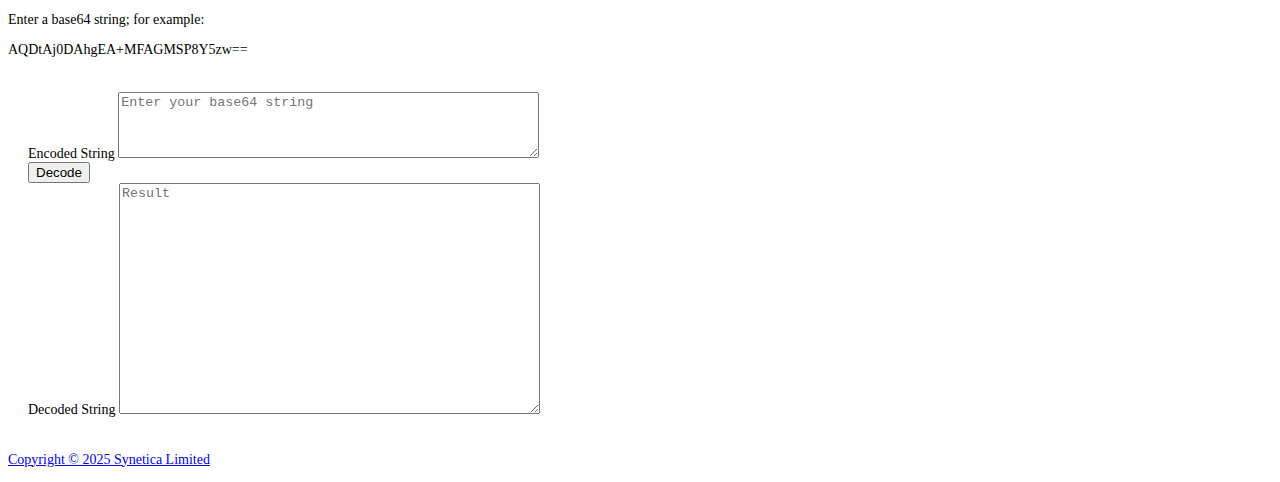
==== commit 418a2ed4: "Update docs" ====
--- a/docs/index.html
+++ b/docs/index.html
@@ -129,7 +129,7 @@
     <footer class="u-align-center u-clearfix u-footer u-grey-80 u-footer" id="sec-57d0"><div class="u-clearfix u-sheet u-sheet-1">
         <p class="u-small-text u-text u-text-palette-4-base u-text-variant u-text-1">
           <a class="u-active-none u-border-none u-btn u-button-link u-button-style u-hover-none u-none u-text-hover-palette-4-light-2 u-text-palette-1-light-1 u-btn-1"
-            href="https://synetica.net" target="_blank">Copyright © 2023 Synetica Limited</a>
+            href="https://synetica.net" target="_blank">Copyright © 2025 Synetica Limited</a>
         </p>
       </div></footer>
       <script src="script.js"></script>
